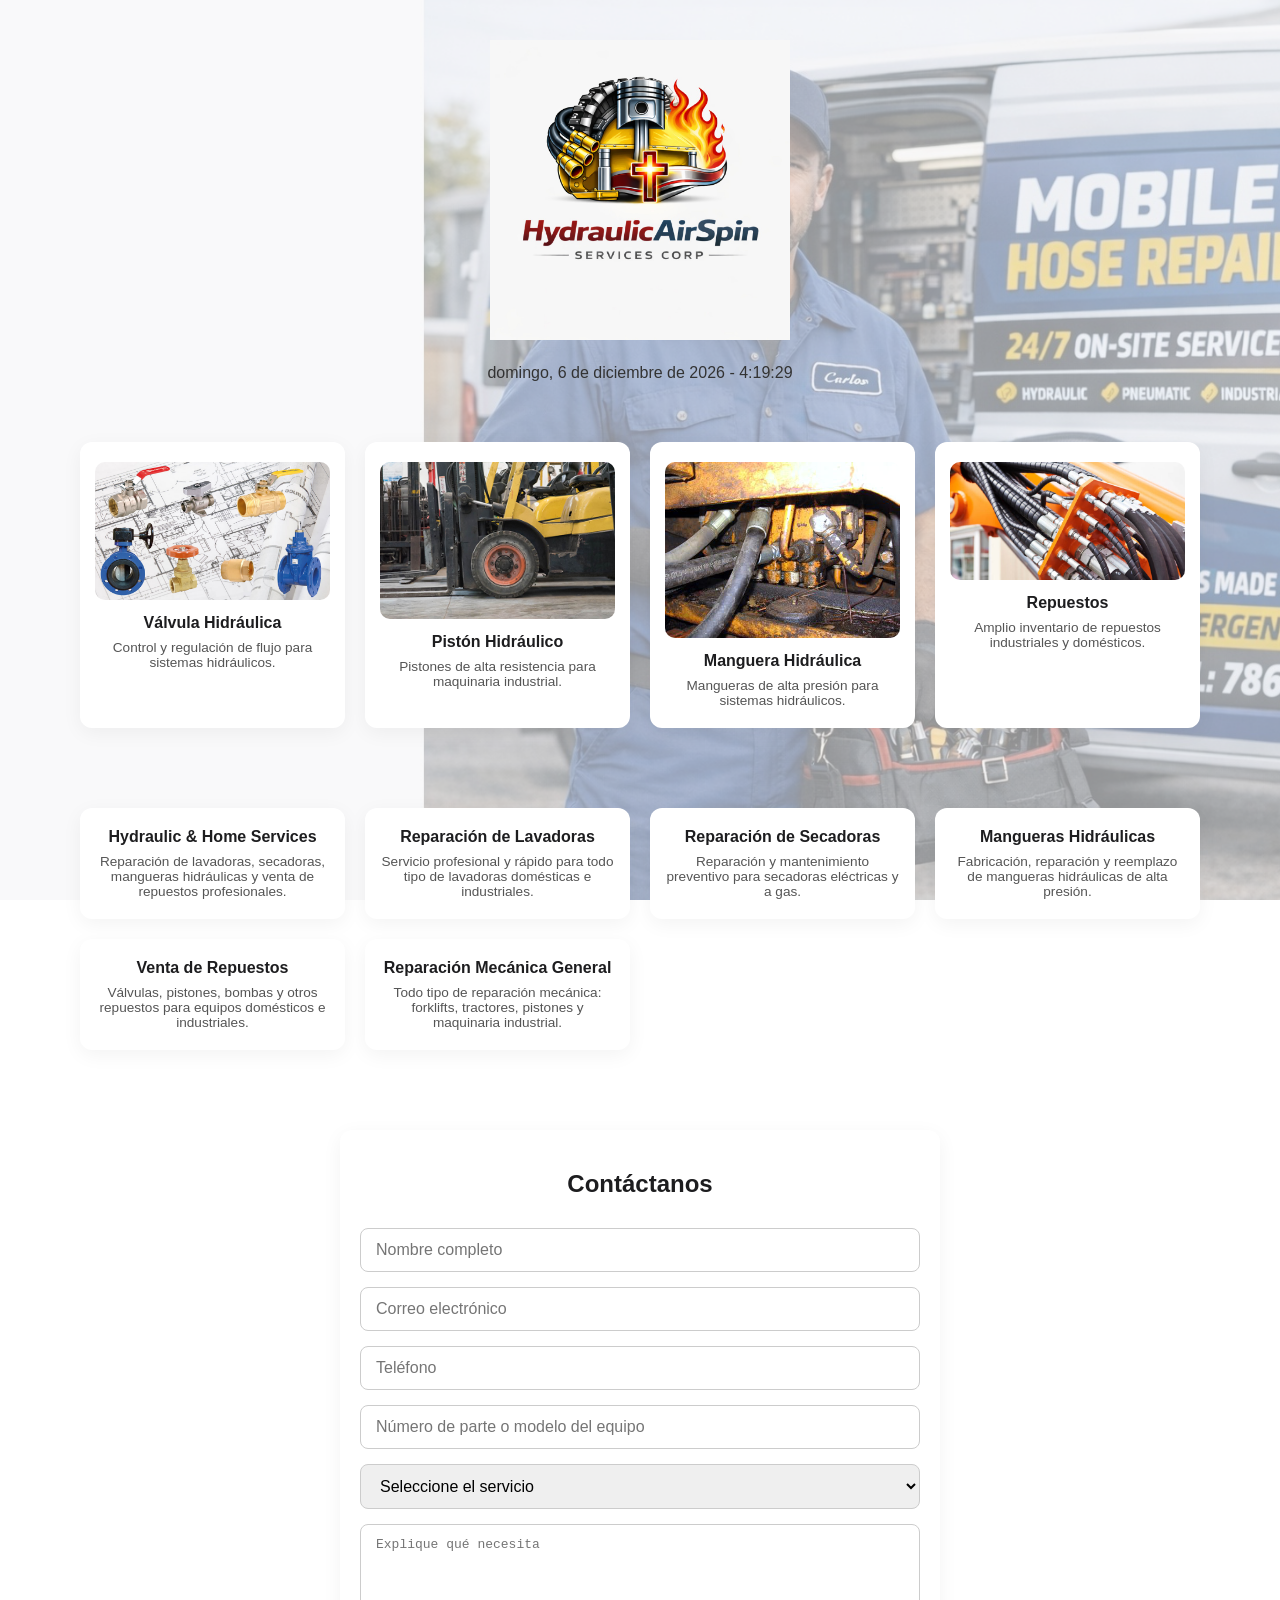
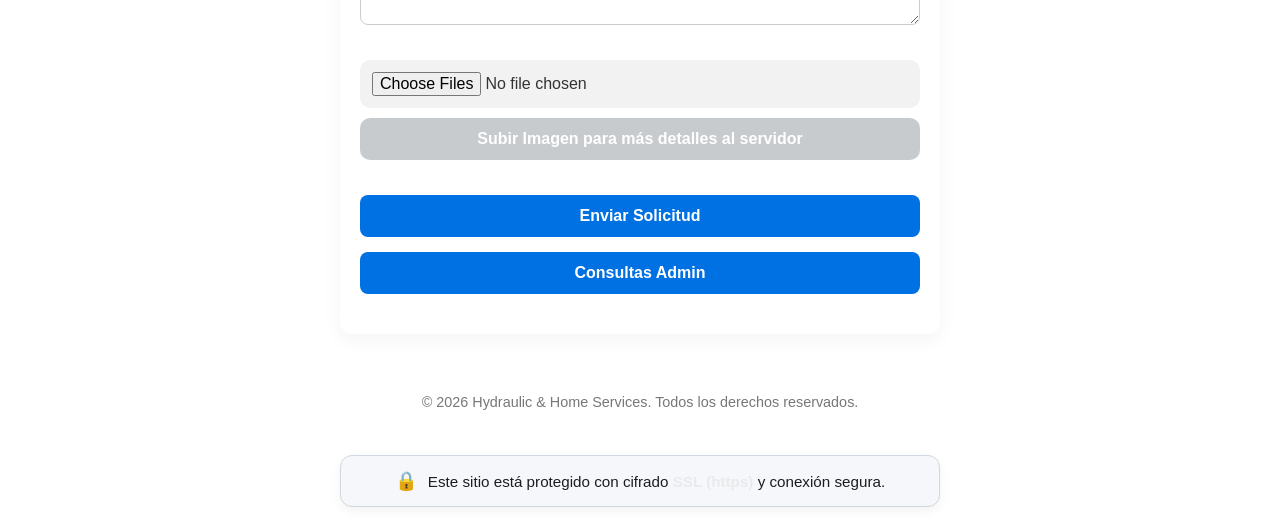
==== index3.html @ c8acaa3c "Add files via upload" ====
<!DOCTYPE html>
<html lang="es">
<head>
<meta charset="UTF-8">
<meta name="viewport" content="width=device-width, initial-scale=1.0">
<title>Hydraulic & Home Services</title>
<style>
/* Reset básico */
* {
    box-sizing: border-box;
    margin: 0;
    padding: 0;
}

/* Body con fondo */
body {
    font-family: -apple-system, BlinkMacSystemFont, "Segoe UI", Roboto, Helvetica, Arial, sans-serif;
    margin:0; 
    padding:0;
    color:#1d1d1f;
    background: url('fondo.jpg') no-repeat center center fixed;
    background-size: cover;
}

/* Capa de fade sobre el fondo */
.background-fade {
    position: fixed;
    top:0; left:0;
    width:100%; height:100%;
    background-color: rgba(245,245,247,0.6);
    z-index:-1;
}

/* Header */
header {
    text-align:center;
    padding:40px 20px 20px 20px;
}
header img {
    width:300px; 
    height:auto;
    margin-bottom:15px;
}
#reloj {
    font-size:16px;
    color:#333;
    margin-top:5px;
}

/* Sección de servicios */
.services {
    display:grid;
    grid-template-columns:repeat(auto-fit, minmax(250px,1fr));
    gap:20px;
    padding:40px;
    max-width:1200px;
    margin:0 auto;
}

/* Tarjetas de servicio */
.service-card {
    background:white;
    padding:20px 15px;
    border-radius:12px;
    box-shadow:0 5px 20px rgba(0,0,0,0.05);
    text-align:center;
    transition:transform 0.2s ease;
}
.service-card:hover { 
    transform:translateY(-5px); 
}
.service-card img {
    width:100%;
    border-radius:10px;
    margin-bottom:10px;
}
.service-card h3 {
    margin-bottom:8px;
    font-weight:600;
    font-size:1em; /* más pequeño */
}
.service-card p {
    font-size:0.85em; /* más pequeño */
    color:#555;
}

/* Contacto */
.contact {
    background:white;
    padding:40px 20px;
    max-width:600px;
    margin:40px auto;
    border-radius:12px;
    box-shadow:0 5px 20px rgba(0,0,0,0.05);
}
.contact h2 { text-align:center; margin-bottom:30px; }
.contact form { display:flex; flex-direction:column; gap:15px; }
.contact input, .contact textarea, .contact select, .contact button {
    padding:12px 15px;
    font-size:1em;
    border:1px solid #ccc;
    border-radius:8px;
    width:100%;
}
.contact button {
    background:#0071e3;
    color:white;
    font-weight:600;
    border:none;
    cursor:pointer;
    transition:background 0.2s ease;
}
.contact button:hover { background:#f1f3f5; }
.admin-btn {
    background-color:#e1e4e6;
    color:white;
    font-weight:600;
    border:none;
    cursor:pointer;
    padding:12px 15px;
    margin-top:15px;
    border-radius:8px;
    transition:background 0.2s ease;
}
.admin-btn:hover { background-color:#adb2b6; }

/* Estilos para subida de imagen */
.upload-box {
    text-align:center; 
    margin:20px 0;
}
.upload-box input[type="file"], .upload-box button {
    padding:12px; 
    border-radius:10px; 
    border:none; 
    font-size:1rem;
}
.upload-box input[type="file"] { background: rgba(0,0,0,0.05); color:#333; }
.upload-box button { background:#c8cbce; color:white; cursor:pointer; font-weight:bold; margin-top:10px; }
.upload-box button:hover { background:#e0e3e6; }

/* Footer */
footer { 
    text-align:center; 
    padding:20px; 
    font-size:0.9em; 
    color:#777; 
}

/* SSL Notice */
.ssl-notice {
    display: flex;
    align-items: center;
    justify-content: center;
    gap: 10px;
    margin: 25px auto;
    padding: 14px 20px;
    max-width: 600px;
    background: #f5f7fa;
    border: 1px solid #d0d7de;
    border-radius: 12px;
    font-size: 0.95em;
    color: #1d1d1f;
    box-shadow: 0 4px 12px rgba(0,0,0,0.05);
}
.ssl-icon {
    font-size: 1.2em;
}
.ssl-text strong {
    color: #e8eaeb;
}
</style>
</head>
<body>

<div class="background-fade"></div>

<header>
    <img src="logo.jpg" alt="Logo Hydraulic & Home Services">
    <div id="reloj"></div>
</header>

<section class="services">
    <div class="service-card">
        <img src="1.jpg" alt="Válvula Hidráulica">
        <h3>Válvula Hidráulica</h3>
        <p>Control y regulación de flujo para sistemas hidráulicos.</p>
    </div>

    <div class="service-card">
        <img src="2.jpg" alt="Pistón Hidráulico">
        <h3>Pistón Hidráulico</h3>
        <p>Pistones de alta resistencia para maquinaria industrial.</p>
    </div>

    <div class="service-card">
        <img src="3.jpg" alt="Manguera Hidráulica">
        <h3>Manguera Hidráulica</h3>
        <p>Mangueras de alta presión para sistemas hidráulicos.</p>
    </div>

    <div class="service-card">
        <img src="4.jpg" alt="Repuestos Industriales">
        <h3>Repuestos</h3>
        <p>Amplio inventario de repuestos industriales y domésticos.</p>
    </div>
</section>

<section class="services">
    <div class="service-card">
        <h3>Hydraulic & Home Services</h3>
        <p>Reparación de lavadoras, secadoras, mangueras hidráulicas y venta de repuestos profesionales.</p>
    </div>
    <div class="service-card">
        <h3>Reparación de Lavadoras</h3>
        <p>Servicio profesional y rápido para todo tipo de lavadoras domésticas e industriales.</p>
    </div>
    <div class="service-card">
        <h3>Reparación de Secadoras</h3>
        <p>Reparación y mantenimiento preventivo para secadoras eléctricas y a gas.</p>
    </div>
    <div class="service-card">
        <h3>Mangueras Hidráulicas</h3>
        <p>Fabricación, reparación y reemplazo de mangueras hidráulicas de alta presión.</p>
    </div>
    <div class="service-card">
        <h3>Venta de Repuestos</h3>
        <p>Válvulas, pistones, bombas y otros repuestos para equipos domésticos e industriales.</p>
    </div>
    <div class="service-card">
        <h3>Reparación Mecánica General</h3>
        <p>Todo tipo de reparación mecánica: forklifts, tractores, pistones y maquinaria industrial.</p>
    </div>
</section>

<section class="contact">
    <h2>Contáctanos</h2>
    <form id="contactForm">
        <input type="text" name="name" placeholder="Nombre completo" required>
        <input type="email" name="email" placeholder="Correo electrónico" required>
        <input type="tel" name="phone" placeholder="Teléfono">
        <input type="text" name="partNumber" placeholder="Número de parte o modelo del equipo">
        <select name="service" required>
            <option value="">Seleccione el servicio</option>
            <option value="lavadora">Reparación de Lavadora</option>
            <option value="secadora">Reparación de Secadora</option>
            <option value="manguera">Mangueras Hidráulicas</option>
            <option value="repuestos">Venta de Repuestos</option>
            <option value="mecanica">Reparación Mecánica General</option>
        </select>
        <textarea name="details" rows="5" placeholder="Explique qué necesita" required></textarea>

        <div class="upload-box">
            <input type="file" id="imageUpload" accept="image/*" multiple>
            <br>
            <button type="button" id="btnUpload">Subir Imagen para más detalles al servidor</button>
        </div>

        <button type="submit">Enviar Solicitud</button>
    </form>
    <button class="admin-btn" id="adminBtn">Consultas Admin</button>
</section>

<footer>
    &copy; 2026 Hydraulic & Home Services. Todos los derechos reservados.
</footer>

<div class="ssl-notice">
    <span class="ssl-icon">🔒</span>
    <span class="ssl-text">
        Este sitio está protegido con cifrado <strong>SSL (https)</strong> y conexión segura.
    </span>
</div>

<script>
// Reloj digital con fecha
function updateClock() {
    const now = new Date();
    const options = { weekday:'long', year:'numeric', month:'long', day:'numeric' };
    const dateStr = now.toLocaleDateString('es-ES', options);
    const timeStr = now.toLocaleTimeString('es-ES');
    document.getElementById('reloj').innerText = dateStr + ' - ' + timeStr;
}
setInterval(updateClock,1000);
updateClock();

// Guardar solicitudes en localStorage
document.getElementById("contactForm").addEventListener("submit", function(e){
    e.preventDefault();
    let records = JSON.parse(localStorage.getItem("clientRequests") || "[]");
    const newRecord = {
        nombre: this.name.value,
        email: this.email.value,
        telefono: this.phone.value,
        partNumber: this.partNumber.value,
        servicio: this.service.value,
        detalles: this.details.value,
        fecha: new Date().toLocaleString()
    };
    records.push(newRecord);
    localStorage.setItem("clientRequests", JSON.stringify(records));
    alert("Solicitud enviada correctamente!");
    this.reset();
});

// Botón admin con contraseña
document.getElementById("adminBtn").addEventListener("click", function(){
    const user = prompt("Usuario:");
    const pass = prompt("Contraseña:");
    if(user === "Ultraman" && pass === "Caperuza 2026"){
        window.location.href = "datos.html";
    } else {
        alert("Usuario o contraseña incorrectos");
    }
});

// Subida de imágenes a Google Drive
const imageUpload = document.getElementById('imageUpload');
const btnUpload = document.getElementById('btnUpload');
btnUpload.disabled = true;
imageUpload.addEventListener('change', ()=> btnUpload.disabled = !imageUpload.files.length);
const scriptURL = "https://script.google.com/macros/s/AKfycbwGqbpLsOWmc5SasWeywLvFiWpBjAYps8i3bxRiZ-aLD31J3_ChF4JLVJTwOag_e3C0/exec";
btnUpload.addEventListener('click', async () => {
    const files = imageUpload.files;
    if(!files.length) return;
    for(let file of files){
        const reader = new FileReader();
        reader.onload = async (e)=>{
            const base64Data = e.target.result.split(",")[1];
            const form = new FormData();
            form.append("file", base64Data);
            form.append("name", file.name);
            form.append("type", file.type);
            try{
                const res = await fetch(scriptURL,{method:"POST",body:form});
                const data = await res.json();
                if(data.status==="ok"){ alert("Imagen subida al servidor ✔"); }
                else{ alert("Error: "+data.message); }
            }catch(err){ alert("Error: "+err); }
        };
        reader.readAsDataURL(file);
    }
    imageUpload.value=""; btnUpload.disabled=true;
});
</script>

</body>
</html>
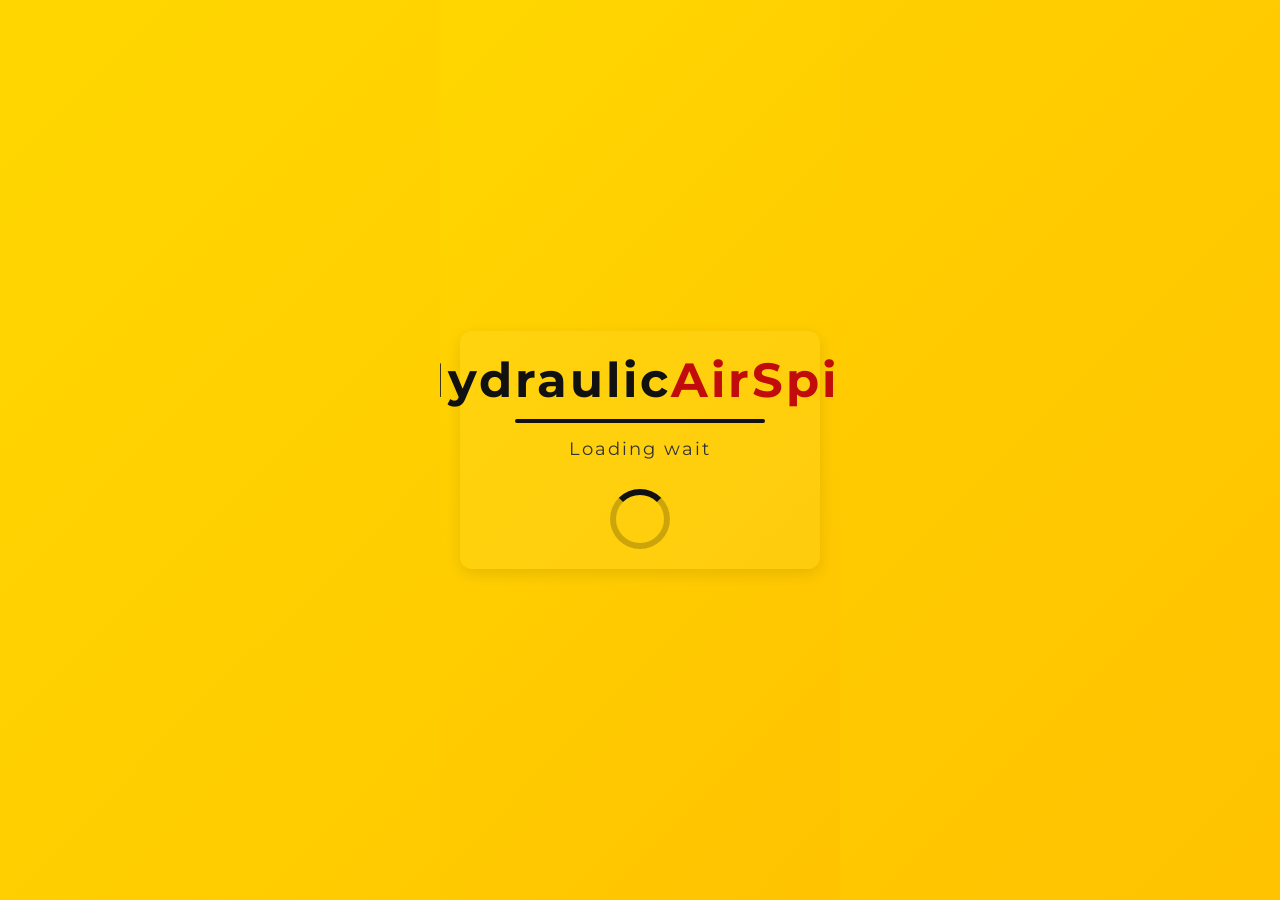
==== commit 793a1fa3: "Update index3.html" ====
--- a/index3.html
+++ b/index3.html
@@ -3,347 +3,206 @@
 <head>
 <meta charset="UTF-8">
 <meta name="viewport" content="width=device-width, initial-scale=1.0">
-<title>Hydraulic & Home Services</title>
+<title>Loading | HydraulicAirSpin</title>
+
 <style>
-/* Reset básico */
+@import url('https://fonts.googleapis.com/css2?family=Montserrat:wght@700&display=swap');
+
+/* ================== */
+/* RESET GENERAL 💜 */
 * {
-    box-sizing: border-box;
     margin: 0;
     padding: 0;
-}
-
-/* Body con fondo */
-body {
-    font-family: -apple-system, BlinkMacSystemFont, "Segoe UI", Roboto, Helvetica, Arial, sans-serif;
-    margin:0; 
+    box-sizing: border-box;
+}
+
+/* ================== */
+/* BODY - CENTRADO COMPLETO 💜 */
+html, body {
+    min-height: 100vh;
+    display: flex;
+    justify-content: center;
+    align-items: center;
+    font-family:'Montserrat', sans-serif;
+    background: linear-gradient(135deg, #FFD700, #FFC300);
     padding:0;
-    color:#1d1d1f;
-    background: url('fondo.jpg') no-repeat center center fixed;
-    background-size: cover;
-}
-
-/* Capa de fade sobre el fondo */
-.background-fade {
-    position: fixed;
-    top:0; left:0;
-    width:100%; height:100%;
-    background-color: rgba(245,245,247,0.6);
-    z-index:-1;
-}
-
-/* Header */
-header {
-    text-align:center;
-    padding:40px 20px 20px 20px;
-}
-header img {
-    width:300px; 
-    height:auto;
-    margin-bottom:15px;
-}
-#reloj {
-    font-size:16px;
-    color:#333;
-    margin-top:5px;
-}
-
-/* Sección de servicios */
-.services {
-    display:grid;
-    grid-template-columns:repeat(auto-fit, minmax(250px,1fr));
-    gap:20px;
-    padding:40px;
-    max-width:1200px;
-    margin:0 auto;
-}
-
-/* Tarjetas de servicio */
-.service-card {
-    background:white;
-    padding:20px 15px;
-    border-radius:12px;
-    box-shadow:0 5px 20px rgba(0,0,0,0.05);
-    text-align:center;
-    transition:transform 0.2s ease;
-}
-.service-card:hover { 
-    transform:translateY(-5px); 
-}
-.service-card img {
-    width:100%;
-    border-radius:10px;
-    margin-bottom:10px;
-}
-.service-card h3 {
-    margin-bottom:8px;
-    font-weight:600;
-    font-size:1em; /* más pequeño */
-}
-.service-card p {
-    font-size:0.85em; /* más pequeño */
-    color:#555;
-}
-
-/* Contacto */
-.contact {
-    background:white;
-    padding:40px 20px;
-    max-width:600px;
-    margin:40px auto;
-    border-radius:12px;
-    box-shadow:0 5px 20px rgba(0,0,0,0.05);
-}
-.contact h2 { text-align:center; margin-bottom:30px; }
-.contact form { display:flex; flex-direction:column; gap:15px; }
-.contact input, .contact textarea, .contact select, .contact button {
-    padding:12px 15px;
-    font-size:1em;
-    border:1px solid #ccc;
-    border-radius:8px;
-    width:100%;
-}
-.contact button {
-    background:#0071e3;
-    color:white;
-    font-weight:600;
-    border:none;
-    cursor:pointer;
-    transition:background 0.2s ease;
-}
-.contact button:hover { background:#f1f3f5; }
-.admin-btn {
-    background-color:#e1e4e6;
-    color:white;
-    font-weight:600;
-    border:none;
-    cursor:pointer;
-    padding:12px 15px;
-    margin-top:15px;
-    border-radius:8px;
-    transition:background 0.2s ease;
-}
-.admin-btn:hover { background-color:#adb2b6; }
-
-/* Estilos para subida de imagen */
-.upload-box {
-    text-align:center; 
-    margin:20px 0;
-}
-.upload-box input[type="file"], .upload-box button {
-    padding:12px; 
-    border-radius:10px; 
-    border:none; 
-    font-size:1rem;
-}
-.upload-box input[type="file"] { background: rgba(0,0,0,0.05); color:#333; }
-.upload-box button { background:#c8cbce; color:white; cursor:pointer; font-weight:bold; margin-top:10px; }
-.upload-box button:hover { background:#e0e3e6; }
-
-/* Footer */
-footer { 
-    text-align:center; 
-    padding:20px; 
-    font-size:0.9em; 
-    color:#777; 
-}
-
-/* SSL Notice */
-.ssl-notice {
+    margin:0;
+    overflow-y: auto;
+}
+
+/* ================== */
+/* CONTENEDOR CENTRAL 💜 */
+.loader-container {
     display: flex;
+    flex-direction: column;
     align-items: center;
     justify-content: center;
-    gap: 10px;
-    margin: 25px auto;
-    padding: 14px 20px;
-    max-width: 600px;
-    background: #f5f7fa;
-    border: 1px solid #d0d7de;
+    text-align: center;
+    padding: 20px 15px;
+    max-width: 400px;
+    width: 90%;
+    background: rgba(255,255,255,0.05);
     border-radius: 12px;
-    font-size: 0.95em;
-    color: #1d1d1f;
-    box-shadow: 0 4px 12px rgba(0,0,0,0.05);
-}
-.ssl-icon {
-    font-size: 1.2em;
-}
-.ssl-text strong {
-    color: #e8eaeb;
-}
+    box-shadow: 0 5px 15px rgba(0,0,0,0.1);
+    animation: fadeIn 1.5s ease forwards;
+}
+
+/* ================== */
+/* LOGO + LINEA 💜 */
+.loader-logo-container {
+    display: flex;
+    flex-direction: column;
+    align-items: center;
+    justify-content: center;
+}
+
+.loader-logo {
+    font-size: 3rem;
+    font-weight: 700;
+    color: #111;
+    letter-spacing: 3px;
+}
+
+.loader-logo span {
+    color: #C20B0B;
+}
+
+/* Línea negra perfectamente centrada */
+.logo-line {
+    width: 60%;
+    max-width: 250px;
+    height: 4px;
+    background: #111;
+    margin-top: 10px;
+    border-radius: 3px;
+}
+
+/* ================== */
+/* TEXTO DE CARGA 💜 */
+.loading-text {
+    font-size: 1.1rem;
+    color:#333;
+    letter-spacing:2px;
+    margin-top: 15px;
+}
+
+.dots::after {
+    content:"";
+    animation:dots 1.5s infinite;
+}
+
+@keyframes dots {
+    0% { content:""; }
+    33% { content:"."; }
+    66% { content:".."; }
+    100% { content:"..."; }
+}
+
+/* ================== */
+/* SPINNER 💜 */
+.spinner {
+    margin: 30px auto 0;
+    width: 60px;
+    height: 60px;
+    border: 6px solid rgba(0,0,0,0.2);
+    border-top: 6px solid #111;
+    border-radius: 50%;
+    animation: spin 1s linear infinite;
+}
+
+@keyframes spin {
+    to { transform: rotate(360deg); }
+}
+
+/* Fade entrada */
+@keyframes fadeIn {
+    from { opacity:0; transform:scale(0.95); }
+    to { opacity:1; transform:scale(1); }
+}
+
+/* ================== */
+/* MEDIA QUERY MÓVIL 💜 */
+@media (max-width: 480px) {
+    .loader-container {
+        padding: 15px 10px;
+    }
+    .loader-logo {
+        font-size: 2rem;
+        letter-spacing: 1.5px;
+    }
+    .logo-line {
+        width: 70%;
+        height: 3px;
+    }
+    .loading-text {
+        font-size: 1rem;
+        margin-top: 12px;
+    }
+    .spinner {
+        width: 40px;
+        height: 40px;
+        border-width: 4px;
+        margin-top: 20px;
+    }
+}
+
+/* ================== */
+/* PROTECCIÓN ANTI COPIA 💜 */
+* {
+    -webkit-user-select: none;
+    -moz-user-select: none;
+    -ms-user-select: none;
+    user-select: none;
+}
+input, textarea { user-select: text !important; }
+img { pointer-events: none; max-width: 100%; height: auto; }
 </style>
-</head>
+
+<script>
+/* Redirige a index.html después de 4 segundos */
+setTimeout(() => {
+    window.location.href = "loading.html";
+}, 4000);
+</script>
+
 <body>
 
-<div class="background-fade"></div>
-
-<header>
-    <img src="logo.jpg" alt="Logo Hydraulic & Home Services">
-    <div id="reloj"></div>
-</header>
-
-<section class="services">
-    <div class="service-card">
-        <img src="1.jpg" alt="Válvula Hidráulica">
-        <h3>Válvula Hidráulica</h3>
-        <p>Control y regulación de flujo para sistemas hidráulicos.</p>
+<div class="loader-container">
+    <div class="loader-logo-container">
+        <div class="loader-logo">
+            Hydraulic<span>AirSpin</span>
+        </div>
+        <div class="logo-line"></div>
     </div>
 
-    <div class="service-card">
-        <img src="2.jpg" alt="Pistón Hidráulico">
-        <h3>Pistón Hidráulico</h3>
-        <p>Pistones de alta resistencia para maquinaria industrial.</p>
+    <div class="loading-text">
+        Loading <span class="dots"></span> wait
     </div>
 
-    <div class="service-card">
-        <img src="3.jpg" alt="Manguera Hidráulica">
-        <h3>Manguera Hidráulica</h3>
-        <p>Mangueras de alta presión para sistemas hidráulicos.</p>
-    </div>
-
-    <div class="service-card">
-        <img src="4.jpg" alt="Repuestos Industriales">
-        <h3>Repuestos</h3>
-        <p>Amplio inventario de repuestos industriales y domésticos.</p>
-    </div>
-</section>
-
-<section class="services">
-    <div class="service-card">
-        <h3>Hydraulic & Home Services</h3>
-        <p>Reparación de lavadoras, secadoras, mangueras hidráulicas y venta de repuestos profesionales.</p>
-    </div>
-    <div class="service-card">
-        <h3>Reparación de Lavadoras</h3>
-        <p>Servicio profesional y rápido para todo tipo de lavadoras domésticas e industriales.</p>
-    </div>
-    <div class="service-card">
-        <h3>Reparación de Secadoras</h3>
-        <p>Reparación y mantenimiento preventivo para secadoras eléctricas y a gas.</p>
-    </div>
-    <div class="service-card">
-        <h3>Mangueras Hidráulicas</h3>
-        <p>Fabricación, reparación y reemplazo de mangueras hidráulicas de alta presión.</p>
-    </div>
-    <div class="service-card">
-        <h3>Venta de Repuestos</h3>
-        <p>Válvulas, pistones, bombas y otros repuestos para equipos domésticos e industriales.</p>
-    </div>
-    <div class="service-card">
-        <h3>Reparación Mecánica General</h3>
-        <p>Todo tipo de reparación mecánica: forklifts, tractores, pistones y maquinaria industrial.</p>
-    </div>
-</section>
-
-<section class="contact">
-    <h2>Contáctanos</h2>
-    <form id="contactForm">
-        <input type="text" name="name" placeholder="Nombre completo" required>
-        <input type="email" name="email" placeholder="Correo electrónico" required>
-        <input type="tel" name="phone" placeholder="Teléfono">
-        <input type="text" name="partNumber" placeholder="Número de parte o modelo del equipo">
-        <select name="service" required>
-            <option value="">Seleccione el servicio</option>
-            <option value="lavadora">Reparación de Lavadora</option>
-            <option value="secadora">Reparación de Secadora</option>
-            <option value="manguera">Mangueras Hidráulicas</option>
-            <option value="repuestos">Venta de Repuestos</option>
-            <option value="mecanica">Reparación Mecánica General</option>
-        </select>
-        <textarea name="details" rows="5" placeholder="Explique qué necesita" required></textarea>
-
-        <div class="upload-box">
-            <input type="file" id="imageUpload" accept="image/*" multiple>
-            <br>
-            <button type="button" id="btnUpload">Subir Imagen para más detalles al servidor</button>
-        </div>
-
-        <button type="submit">Enviar Solicitud</button>
-    </form>
-    <button class="admin-btn" id="adminBtn">Consultas Admin</button>
-</section>
-
-<footer>
-    &copy; 2026 Hydraulic & Home Services. Todos los derechos reservados.
-</footer>
-
-<div class="ssl-notice">
-    <span class="ssl-icon">🔒</span>
-    <span class="ssl-text">
-        Este sitio está protegido con cifrado <strong>SSL (https)</strong> y conexión segura.
-    </span>
+    <div class="spinner"></div>
 </div>
 
 <script>
-// Reloj digital con fecha
-function updateClock() {
-    const now = new Date();
-    const options = { weekday:'long', year:'numeric', month:'long', day:'numeric' };
-    const dateStr = now.toLocaleDateString('es-ES', options);
-    const timeStr = now.toLocaleTimeString('es-ES');
-    document.getElementById('reloj').innerText = dateStr + ' - ' + timeStr;
-}
-setInterval(updateClock,1000);
-updateClock();
-
-// Guardar solicitudes en localStorage
-document.getElementById("contactForm").addEventListener("submit", function(e){
-    e.preventDefault();
-    let records = JSON.parse(localStorage.getItem("clientRequests") || "[]");
-    const newRecord = {
-        nombre: this.name.value,
-        email: this.email.value,
-        telefono: this.phone.value,
-        partNumber: this.partNumber.value,
-        servicio: this.service.value,
-        detalles: this.details.value,
-        fecha: new Date().toLocaleString()
-    };
-    records.push(newRecord);
-    localStorage.setItem("clientRequests", JSON.stringify(records));
-    alert("Solicitud enviada correctamente!");
-    this.reset();
+// Bloquear clic derecho
+document.addEventListener('contextmenu', e => e.preventDefault());
+
+// Bloquear teclas comunes
+document.addEventListener('keydown', e => {
+    if(e.ctrlKey && ['c','v','u','s','a'].includes(e.key.toLowerCase())) e.preventDefault();
+    if(e.key === 'F12') e.preventDefault();
+    if(e.ctrlKey && e.shiftKey && ['i','j'].includes(e.key.toLowerCase())) e.preventDefault();
 });
 
-// Botón admin con contraseña
-document.getElementById("adminBtn").addEventListener("click", function(){
-    const user = prompt("Usuario:");
-    const pass = prompt("Contraseña:");
-    if(user === "Ultraman" && pass === "Caperuza 2026"){
-        window.location.href = "datos.html";
-    } else {
-        alert("Usuario o contraseña incorrectos");
-    }
-});
-
-// Subida de imágenes a Google Drive
-const imageUpload = document.getElementById('imageUpload');
-const btnUpload = document.getElementById('btnUpload');
-btnUpload.disabled = true;
-imageUpload.addEventListener('change', ()=> btnUpload.disabled = !imageUpload.files.length);
-const scriptURL = "https://script.google.com/macros/s/AKfycbwGqbpLsOWmc5SasWeywLvFiWpBjAYps8i3bxRiZ-aLD31J3_ChF4JLVJTwOag_e3C0/exec";
-btnUpload.addEventListener('click', async () => {
-    const files = imageUpload.files;
-    if(!files.length) return;
-    for(let file of files){
-        const reader = new FileReader();
-        reader.onload = async (e)=>{
-            const base64Data = e.target.result.split(",")[1];
-            const form = new FormData();
-            form.append("file", base64Data);
-            form.append("name", file.name);
-            form.append("type", file.type);
-            try{
-                const res = await fetch(scriptURL,{method:"POST",body:form});
-                const data = await res.json();
-                if(data.status==="ok"){ alert("Imagen subida al servidor ✔"); }
-                else{ alert("Error: "+data.message); }
-            }catch(err){ alert("Error: "+err); }
-        };
-        reader.readAsDataURL(file);
-    }
-    imageUpload.value=""; btnUpload.disabled=true;
-});
+// Detectar DevTools básico
+setInterval(() => {
+    const devtoolsOpen = window.outerWidth - window.innerWidth > 160 || window.outerHeight - window.innerHeight > 160;
+    if(devtoolsOpen){
+        document.body.innerHTML = `<div style="display:flex;align-items:center;justify-content:center;height:100vh;background:#000;color:#fff;font-family:Arial;text-align:center;font-size:18px;">⚠ Acceso restringido<br>Esta acción ha sido bloqueada.</div>`;
+    }
+}, 1000);
 </script>
 
 </body>
 </html>
 
+
